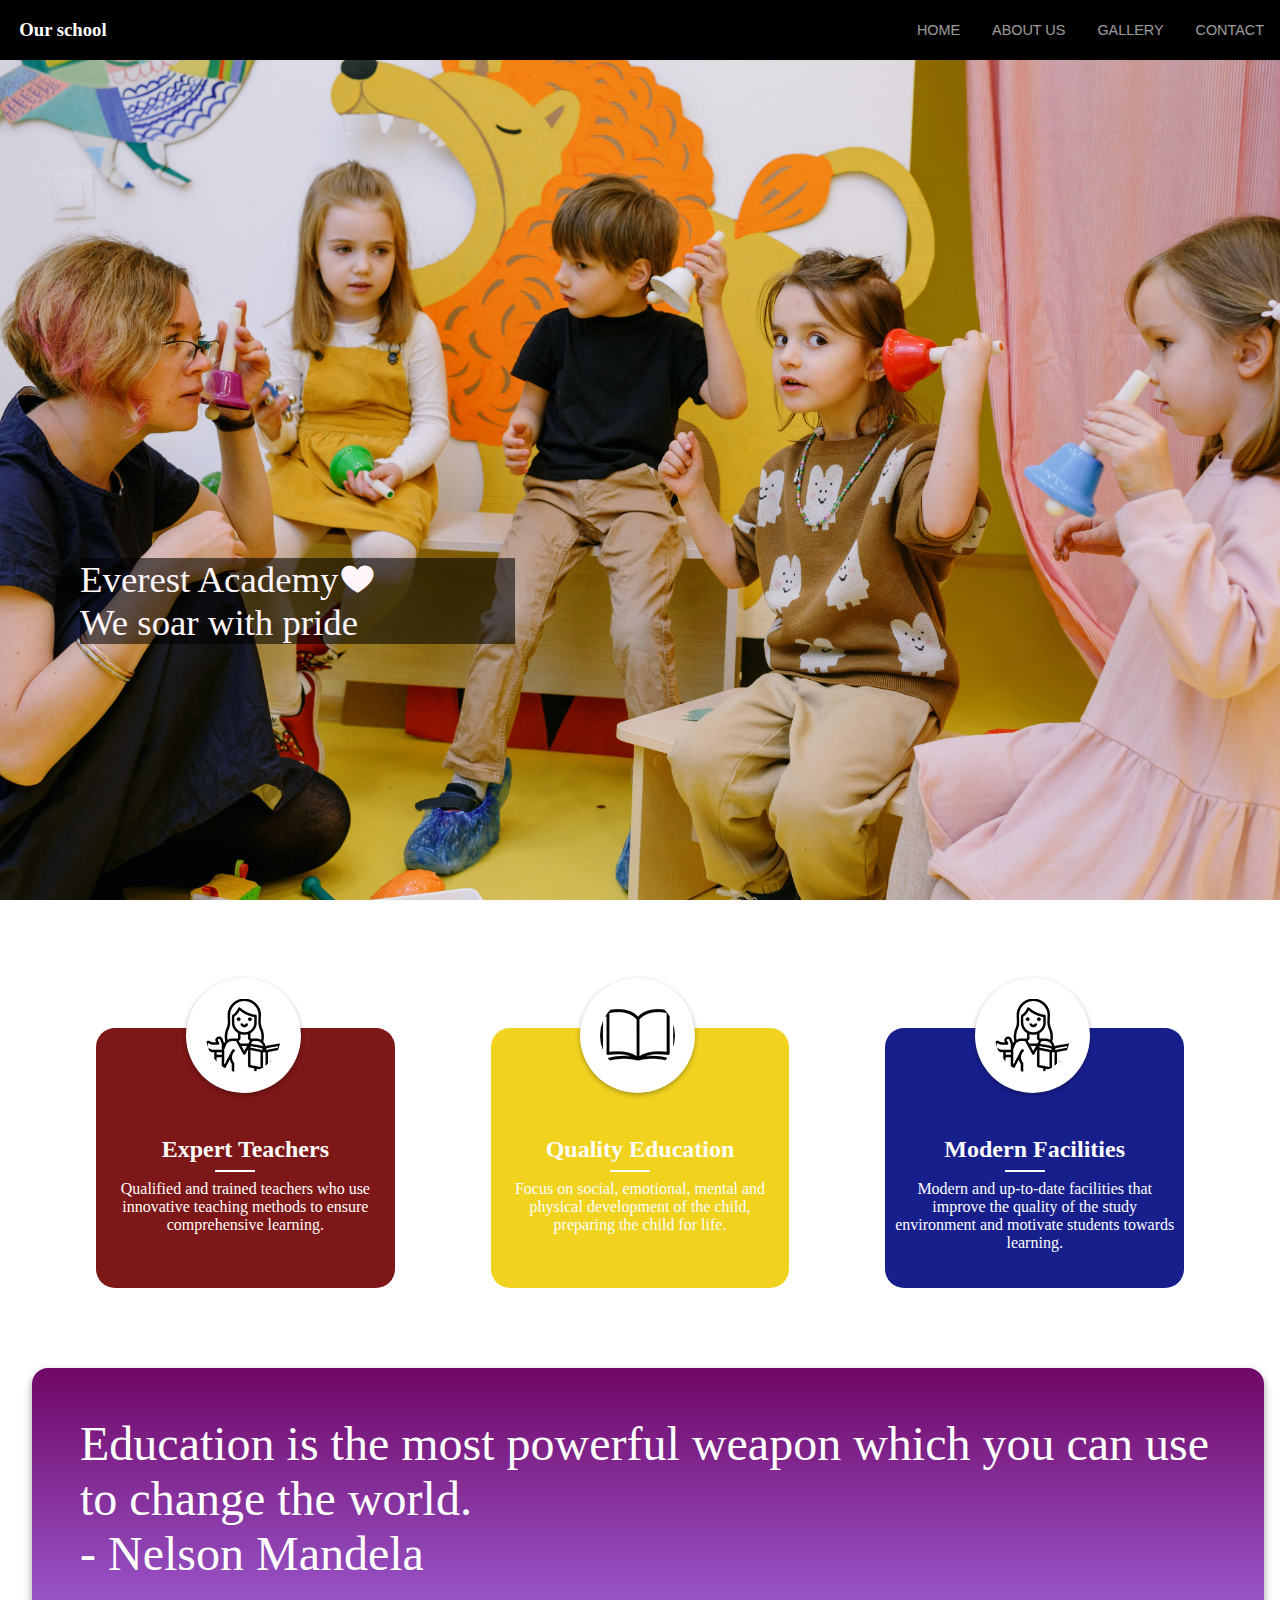
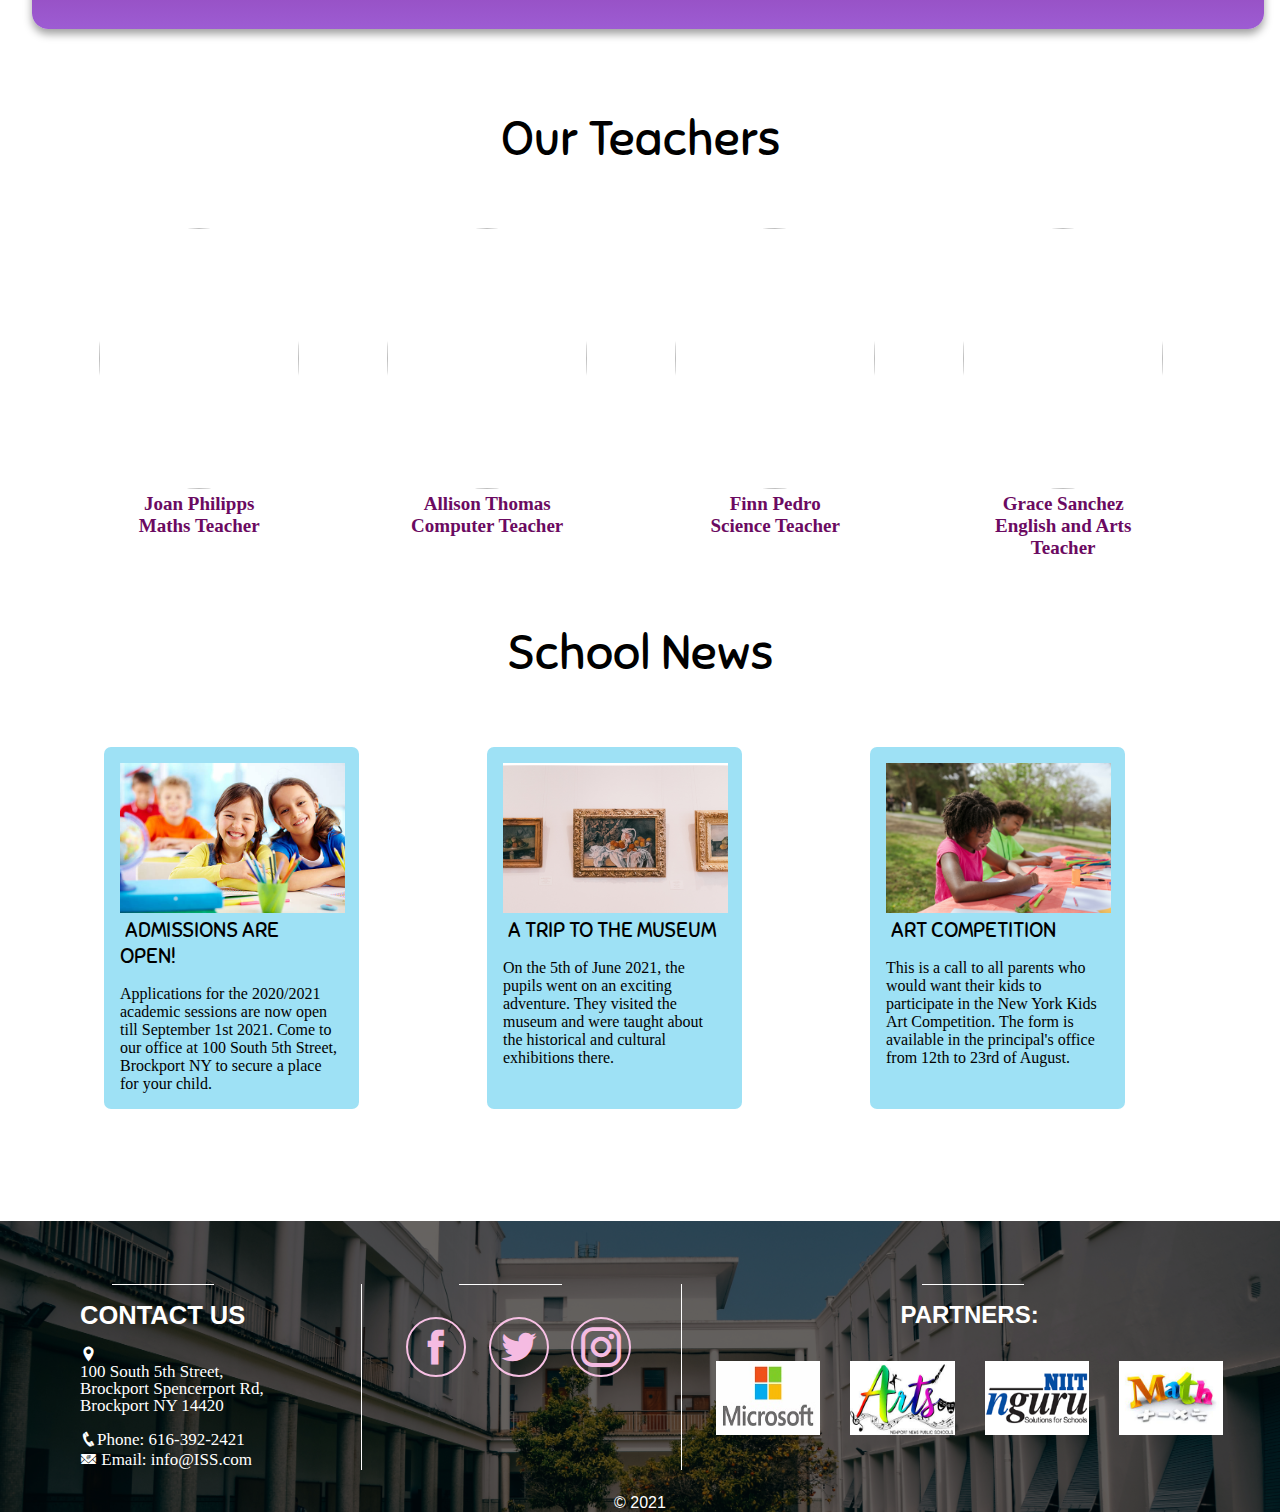
==== index.html @ 8b0aff9b "first commit" ====
<!DOCTYPE html>
<html lang="en">

<head>
    <link rel="stylesheet" type="text/css" href="./css/main.css">
    <meta charset="UTF-8">
    <meta http-equiv="X-UA-Compatible" content="IE=edge">
    <meta name="viewport" content="width=device-width, initial-scale=1.0">
    <link rel="shortcut icon" href="./images/images (1).png" type="image/x-icon">
    <meta name="description" content="Everest Academy, New York, is a conducive environment
    that provides an exciting learning platform for kids. Ranking as one of the best schools in NY, IES is a place for your 
    child to be.">
    <link rel="stylesheet" href="./font/icofont/icofont.css">
    <title>Everest Academy</title>
</head>

<body>

    
    <main>

<div class="topnav" id="myTopnav">
    <div class="head"> <h3>Our school</h3></div>
<nav>
  <a href="index.html" class="active">Home</a>
  <a href="about.html">About us</a>
  <a href="gallery.html">Gallery</a>
  <a href="contact.html">Contact</a>
  </nav>


  <a href="javascript:void(0);" 
  style="font-size:15px;" 
  class="icon" 
  onclick="myFunction()">&#9776;</a>
        
</div>

<div class="top">

<div class="css3ad-container">

        <div class="css3ad-fifth">
            <p>Learning is fun 
            <span class="icofont-paper-plane"></span> <br>
            Learning is beautiful
            </p>   
        </div>
        <div class="css3ad-fourth">
            <p>A book<span class="icofont-book"></span> a day <br> Keeps ignorance away.</p>
        </div>
        <div class="css3ad-third">
            <p>Every child is an artist<span class="icofont-paint"></span><br>
                Pride in excellence
            </p>
        </div>
        <div class="css3ad-second">
            <p>Today a reader<span class="icofont-learn"></span> <br>
            Tomorrow, a leader.
            </p>
        </div>
        <div class="css3ad-first">
            <p>Everest Academy<span class="icofont-heart"></span> <br>
                We soar with pride
            </p>
        </div>

</div>
 </div>

                <div class="features">
            <div class="teach">
                <img src="./images/teacher.png" class="f-icon" alt="">
                    <h2>Expert Teachers</h2>
                    <div class="hr"></div>
                <p>
                     Qualified and trained teachers who use innovative teaching methods to ensure <br> comprehensive learning.
                </p>
            </div>

            <div class="quality">
                <img src="./images/book.png" class="f-icon" alt="">
                    <h2>Quality Education </h2>
                    <div class="hr"></div>
                    <p>
                    Focus on social, emotional, mental and physical development of the child, preparing the child for life.
                </p>
            </div>


            <div class="facilities">
                <img src="./images/teacher.png" class="f-icon" alt="">
                <h2>Modern Facilities</h2>
                <div class="hr"></div>
                <p>
                    Modern and up-to-date facilities that improve the quality of the study environment and motivate students towards learning.
                </p>
            </div>

        
        </div>
              
    <div class="quote">
    <p>
    Education is the most powerful weapon which you can use to change the world.
    <br>- Nelson Mandela
    </p>
    </div>

    <div class="schstaff">
        <h2>Our Teachers</h2>
        <div class="staff">
        <div class="teacher">
            <img src="./images/teach 6.jpg" alt="">
            <p>Joan Philipps</p>
            <p>Maths Teacher</p>
        </div>
        <div class="teacher">
            <img src="./images/teach (3).jpg" alt="">
            <p>Allison Thomas</p>
            <p>Computer Teacher</p> 
        </div>
        <div class="teacher">
            <img src="./images/teach (5).jpg" alt="">
            <p>Finn Pedro</p>
            <p>Science Teacher</p>
        </div>
        
        <div class="teacher">
            <img src="./images/teach (4).jpg" alt="">
            <p>Grace Sanchez</p>
            <p>English and Arts Teacher</p>
        </div>
        
        </div>
    </div>

    <div class="schoolnews">
        <h2>School News</h2>
        <div class="schnews">
            <div class="news">
            <img src="./images/khh.jpg" alt="" height = "150px">
            <span>ADMISSIONS ARE OPEN!</span>
            <p>  
            Applications for the 2020/2021 academic sessions are now open till September 1st 2021. Come to our office at 100 South 5th Street, Brockport NY to secure a place for your child. </p>
            </div>            

            <div class="news">
            <img src="./images/museum (2).jpg" alt="" height = "150px">
            <span>A TRIP TO THE MUSEUM</span>
            <p>  
            On the 5th of June 2021, the pupils went on an exciting adventure. They visited the museum and were
            taught about the historical and cultural exhibitions there. </p>
            </div>
            
            <div class="news">
            <img src="./images/back4.jpg" alt="" height = "150px">
            <span>ART COMPETITION</span>
            <p>  
            This is a call to all parents who would want their kids to participate in the New York Kids Art Competition. The form is available in the principal's office from 12th to 23rd of August. </p>
            </div>
        </div>
    </div>
    </main> 
    
    <footer>
    <div id="footer_logo">
    <img src="./images/logo.png" alt="">
    </div>
<div class="footer-content">
    <div class="location">
        <div class="hrule" style="margin-left: 2rem;"></div>
            <div class="address"><h2 style="padding: 1rem 0;">CONTACT US</h2></div>
            <div class="icofont-location-pin">
                    <p>100 South 5th Street,<br/>
                    Brockport Spencerport Rd,<br/>
                    Brockport NY 14420
                        </p>
            </div>
            <div class="phone-email">  
             <span class="icofont-phone">Phone: 616-392-2421</span>   
            <span class="icofont-email"> Email: info@ISS.com </span>
            </div>
    </div>


<div class="social">
        <div class="hrule" style="margin-left: 4rem;"></div>
    <div class="icons">
            <a href="#">
            <span class="icofont-facebook icofont"></span>
            </a>
        
            <a href=""#>
            <span class="icofont-twitter icofont"></span>
            </a>
            <a href="#">
            <span class="icofont-instagram icofont"></span>
            </a>
    </div>
</div>
<div class="partners">
    <div class="hrule" style="margin-left: 15rem;"></div>
<h2 style="padding: 1rem 0;">PARTNERS:</h2>
<div class="partners-img">
<img src="./images/microsoft.jpg" alt="" name = "microsoft">
<img src="./images/art.jfif" alt="" name = "art">
<!--<img src="./images/streets2click.png" alt="" name = "streets2click"> -->
<img src="./images/niit_guru.png" alt="" name = "niit">
<img src="./images/math.jfif" alt="" name = "math">
</div>

</div>
</div>
<div class="footer_text">
<p> &copy; 2021</p>
</div>
    </footer>
<script src="./main.js"></script>
<script src="./all.min.js"></script>
</body>

</html>
---- css/main.css ----
* {
  padding: 0;
  margin: 0;
  box-sizing: border-box;
  text-decoration: none;
}

*::after,
*::before {
  box-sizing: inherit;
}

body {
  overflow-x: hidden;
  box-sizing: border-box;
}

::-webkit-scrollbar {
  background-color: rgb(243, 169, 218);
}

::-webkit-scrollbar-track {
  background-color: thistle;
  border-radius: 7px;
}

::-webkit-scrollbar-track-piece:vertical:end {
  background-color: rgb(252, 255, 71);
}

::-webkit-scrollbar-thumb {
  background-color: rgb(153, 213, 248);
  border-radius: 7px;
}

.logo img {
  width: 65px;
}

.top {
  width: 100%;
  height: 100vh;
  /*clip-path: polygon(
    0 0,
    15% 0%,
    85% 0%,
    100% 0,
    100% 100%,
    50% 92%,
    0 100%,
    0% 85%
  );*/
}

.css3ad-container {
  overflow: hidden;
  width: 100%;
  height: 100vh;
}
.css3ad-first,
.css3ad-second,
.css3ad-third,
.css3ad-fourth,
.css3ad-fifth {
  width: 100%;
  height: 100vh;
  position: absolute;
  overflow: hidden;
  cursor: pointer;
  -webkit-transition: all 0s linear;
  transition: all 0s linear;
}

.css3ad-first {
  background: url("../images/back\ \(2\).jpg") no-repeat;
  animation: cycle 25s linear infinite;
  -webkit-animation: cycle 25s linear infinite;
  background-size: cover;
  color: rgb(255, 246, 252);
}
.css3ad-second {
  background: url("../images/gallery4.jpg") no-repeat;
  animation: cycletwo 25s linear infinite;
  -webkit-animation: cycletwo 25s linear infinite;
  background-size: cover;
  color: rgb(226, 5, 197);
}
.css3ad-third {
  background: url("../images/gallery12.jpg") no-repeat;
  animation: cyclethree 25s linear infinite;
  -webkit-animation: cyclethree 25s linear infinite;
  background-size: cover;
  color: rgb(218, 40, 55);
}
.css3ad-fourth {
  background: url("../images/top\ \(5\).jpg") no-repeat;
  animation: cyclefour 25s linear infinite;
  -webkit-animation: cyclefour 25s linear infinite;
  background-size: cover;
  color: rgb(247, 204, 16);
}
.css3ad-fifth {
  background: url("../images/gallery9.jpg") no-repeat;
  animation: cyclefive 25s linear infinite;
  -webkit-animation: cyclefive 25s linear infinite;
  background-size: cover;
  color: #33cfff;
}

.css3ad-first p,
.css3ad-second p,
.css3ad-third p,
.css3ad-fourth p,
.css3ad-fifth p {
  width: 34%;
  background-color: rgba(0, 0, 0, 0.568);
  font-size: 2.3rem !important;
}

@-webkit-keyframes cycle {
  0% {
    top: 0px;
  }
  4% {
    top: 0px;
  }
  16% {
    top: 0px;
    opacity: 1;
    z-index: 0;
  }
  21% {
    top: 0px;
    opacity: 0;
    z-index: -1;
  }
  92% {
    top: 0px;
    opacity: 0;
    z-index: 0;
  }
  96% {
    top: 0px;
    opacity: 0;
  }
  100% {
    top: 0px;
    opacity: 1;
  }
}
@-webkit-keyframes cycletwo {
  0% {
    top: 0px;
    opacity: 0;
  }
  16% {
    top: 0px;
    opacity: 0;
  }
  20% {
    top: 0px;
    opacity: 1;
  }
  24% {
    top: 0px;
    opacity: 1;
  }
  36% {
    top: 0px;
    opacity: 1;
    z-index: 0;
  }
  41% {
    top: 0px;
    opacity: 0;
    z-index: -1;
  }
  100% {
    top: 0px;
    opacity: 0;
    z-index: -1;
  }
}
@-webkit-keyframes cyclethree {
  0% {
    top: 0px;
    opacity: 0;
  }
  36% {
    top: 0px;
    opacity: 0;
  }
  40% {
    top: 0px;
    opacity: 1;
  }
  44% {
    top: 0px;
    opacity: 1;
  }
  56% {
    top: 0px;
    opacity: 1;
  }
  61% {
    top: 0px;
    opacity: 0;
    z-index: -1;
  }
  100% {
    top: 0px;
    opacity: 0;
    z-index: -1;
  }
}

@-webkit-keyframes cyclefour {
  0% {
    top: 0px;
    opacity: 0;
  }
  56% {
    top: 0px;
    opacity: 0;
  }
  60% {
    top: 0px;
    opacity: 1;
  }
  64% {
    top: 0px;
    opacity: 1;
  }
  76% {
    top: 0px;
    opacity: 1;
    z-index: 0;
  }
  81% {
    top: 0px;
    z-index: -1;
  }
  100% {
    top: 0px;
    z-index: -1;
  }
}
@-webkit-keyframes cyclefive {
  0% {
    top: 0px;
    opacity: 0;
  }
  76% {
    top: 0px;
    opacity: 0;
  }
  80% {
    top: 0px;
    opacity: 1;
  }
  84% {
    top: 0px;
    opacity: 1;
  }
  96% {
    top: 0px;
    opacity: 1;
    z-index: 0;
  }
}

header,
.top {
  animation: moveInBottom 0.4s ease-out 0.2s;
  animation-fill-mode: backwards;
}

@keyframes moveInBottom {
  0% {
    opacity: 0;
    transform: translateX(4rem);
  }
  100% {
    opacity: 1;
    transform: translate(0);
  }
}

.top p {
  position: relative;
  top: 62%;
  margin: 0 5rem;
  text-justify: auto;
  font-size: 3rem;
  font-family: Comic Sans MS;
  font-weight: 200;
}

#main {
  align-content: center;
}

.features {
  margin-top: 3rem;
  padding: 5rem 3rem 0 3rem;
  display: flex;
}

.teach {
  background-color: rgb(126, 23, 23);
  width: 20rem;
  color: #fff;
  font-family: cursive;
  border-radius: 19px;
  margin-left: 6px;
  text-align: center;
  padding: 7px 7px 2rem 7px;
  position: relative;
  padding-top: 12vh;
  margin: 0 3rem 0 3rem;
  transition: transform 0.3s;
}

.teach .f-icon {
  position: absolute;
  top: -50px;
  left: 30%;
  background: #fff;
  padding: 20px;
  border-radius: 50%;
  box-shadow: 0 2px 5px rgba(0, 0, 0, 0.3);
}

.teach:hover {
  transform: rotate(9deg);
}

.hr {
  width: 40px;
  height: 2px;
  background: #fff;
  position: absolute;
  margin-bottom: 7px;
  left: 40%;
}

.teach p {
  padding-top: 10px;
}

.teach h2 {
  padding-bottom: 7px;
}

.quality {
  background-color: rgb(241, 210, 31);
  width: 20rem;
  color: #fff;
  font-family: cursive;
  border-radius: 19px;
  margin-left: 6px;
  text-align: center;
  padding: 7px;
  padding-bottom: 4vh;
  position: relative;
  padding-top: 12vh;
  margin: 0 3rem 0 3rem;
  transition: transform 0.3s;
}

.quality:hover {
  transform: rotate(9deg);
}

.quality .f-icon {
  position: absolute;
  top: -50px;
  left: 30%;
  background: #fff;
  padding: 20px;
  border-radius: 50%;
  box-shadow: 0 2px 5px rgba(0, 0, 0, 0.3);
}

.quality p {
  padding-top: 10px;
}

.quality h2 {
  padding-bottom: 7px;
}

.facilities {
  background-color: #171f8d;
  width: 20rem;
  color: #fff;
  font-family: cursive;
  border-radius: 19px;
  margin-left: 6px;
  text-align: center;
  padding: 7px;
  padding-bottom: 4vh;
  position: relative;
  padding-top: 12vh;
  margin: 0 3rem 0 3rem;
  transition: transform 0.3s;
}

.facilities:hover {
  transform: rotate(9deg);
}

.facilities .f-icon {
  position: absolute;
  top: -50px;
  left: 30%;
  background: #fff;
  padding: 20px;
  border-radius: 50%;
  box-shadow: 0 2px 5px rgba(0, 0, 0, 0.3);
}

.facilities p {
  padding-top: 10px;
}

.facilities h2 {
  padding-bottom: 7px;
}

@font-face {
  font-family: Sniglet;
  src: url(../font/Sniglet-Regular.ttf);
}

.quote {
  background-image: linear-gradient(to bottom, #700766, #9d5cd3);
  margin: 5rem 1rem 0 2rem;
  padding: 3rem;
  font-family: French Script MT;
  font-size: 3rem;
  color: #fff;
  border-radius: 1rem;
  box-shadow: 0 0.3rem 0.5rem #00000060;
}

.schstaff {
  width: 100%;
  padding: 1rem;
  border-radius: 1rem;
  margin-top: 4rem;
}
.schstaff h2 {
  text-align: center;
  font-size: 3rem;
  font-family: "sniglet", cursive;
  font-weight: 400;
}

.schstaff p:not(:first-child) {
  color: #6b0a61;
}

.staff {
  display: inline-flex;
  margin: 2rem 4rem 0 5.2rem;
}

.teacher {
  margin: 0.7rem 5.5rem 2rem 0;
}

.teacher p {
  font-family: cursive;
  font-weight: 900;
  text-align: center;
  font-size: 19px;
}

.teacher img {
  width: 200px;
  height: 29vh;
  border-radius: 50%;
  transition: transform 0.3s;
  margin-top: 1rem;
}

.teacher img:hover {
  transform: translateY(-0.7rem) scale(1.07);
}

.teacher h2 {
  text-align: center;
}

.schoolnews {
  margin: 0 2.5rem 2rem 2.5rem;
  padding: 1rem 0;
}

.schnews {
  display: flex;
  margin: 2rem 0;
}

.schnews span {
  text-align: center;
  font-size: 1.3rem;
  padding: 0.7rem 0.3rem 1rem 0.3rem;
  font-family: "sniglet", cursive;
  font-weight: 400;
}

.schoolnews h2 {
  text-align: center;
  font-size: 3rem;
  font-family: "sniglet", cursive;
  font-weight: 400;
}

.news {
  background-color: #9ee1f5;
  color: #000;
  margin: 2rem 4rem;
  padding: 1rem;
  transition: transform 0.3s;
  border-radius: 7px;
  width: 255px;
}

.news:hover {
  transform: translatey(0.7rem) scale(0.9);
}

.news p {
  padding-top: 1rem;
}

footer {
  background: url(../images/footer.jpg) no-repeat;
  background-color: rgba(0, 0, 0, 0.575);
  background-blend-mode: overlay;
  background-position: center;
  background-size: cover;
}

.footer-content {
  display: flex;
  margin-top: 2rem;
  width: 100%;
}

.hrule {
  width: 8vw;
  background-color: #fff;
  height: 1.1px;
}
.location {
  color: #fff;
  margin-left: 1rem;
  border-right: solid 0.1rem rgb(255, 255, 255);
  width: 27%;
  padding: 0 4rem;
  font-size: 17px;
  font-family: "Gill Sans", "Gill Sans MT", Calibri, "Trebuchet MS", sans-serif;
}

.phone-email {
  color: #fff;
  margin-top: 1rem;
}

#footer_logo img {
  height: 10vh;
  margin: 1rem 0 0.7rem 35rem;
}

.icon {
  display: none;
}

.social {
  color: #fff;
  width: 25%;
  padding: 0 2.1rem;
  border-right: solid 0.1rem rgb(255, 255, 255);
  font-family: "Gill Sans", "Gill Sans MT", Calibri, "Trebuchet MS", sans-serif;
}

.icons {
  display: flex;
  padding: 0;
  margin-top: 2rem;
  font-family: "Gill Sans", "Gill Sans MT", Calibri, "Trebuchet MS", sans-serif;
}

.icofont {
  display: block;
  text-align: center;
  padding: 0.5rem;
  margin: 0 0.7rem;
  border-radius: 40px;
  border: solid 2px rgb(247, 192, 228);
  font-size: 2.5rem;
  color: rgb(245, 187, 226);
}

.partners {
  width: 45%;
  color: #fff;
  text-align: center;
  font-family: "Gill Sans", "Gill Sans MT", Calibri, "Trebuchet MS", sans-serif;
}

.partners-img img {
  padding: 1rem 0.8rem 0 0.8rem;
  height: 90px;
  width: 130px;
}

.footer_text {
  color: #fff;
  text-align: center;
  font: 1rem sans-serif;
  padding-top: 1.5rem;
}

/**contact us page**/

.main-contact {
  width: 100%;
}

.paragraph {
  background: url(../images/board.jpg);
  background-color: rgba(0, 0, 0, 0.507);
  background-blend-mode: overlay;
  background-position: center;
  background-size: cover;
  text-align: center;
  height: 40vh;
  font-family: cursive;
  font-size: 1.5rem;
  color: rgb(209, 217, 252);
  text-justify: auto;
  padding: 4rem 9rem 3rem 9rem;
}

.paragraph h1 {
  margin-top: 2rem;
}

.contact_us {
  margin: 3rem 0 3rem 21rem;
  padding: 3rem 3rem 2rem 3rem;
  box-shadow: 0.1rem 0.09rem 0.6rem 0.03rem rgb(91, 91, 122);
  width: 40%;
}

.contact {
  display: flex;
  width: 85%;
  margin: 0 0 1rem 0;
  border: 1px solid rgba(0, 0, 0, 0.363);
}

#form {
  width: 100%;
  display: block;
}

.input {
  width: 100%;
  display: flex;
  margin-bottom: 1rem;
}

.icofontForm {
  margin: 1rem 0.7rem;
  font-size: 1.2rem;
}

input.valid {
  border-color: #33cc33;
}
input.invalid {
  border-color: orange;
}
input {
  width: 70%;
  padding: 1rem;
  border-radius: 2rem;
  outline: none;
  border: 0.5px solid;
  margin-bottom: 1rem;
}
input + p {
  opacity: 0;
  margin: 0.2rem 0;
}
input.invalid + p {
  opacity: 1;
  color: orange;
  margin: 0.5rem 0;
}

.err {
  color: red;
  font-size: 15px;
  font-style: italic;
  letter-spacing: 1px;
  margin-bottom: 2rem;
  margin-top: -1.8rem;
  margin-left: 4rem;
  display: none;
}

.comment {
  margin-top: 1rem ;
  width: 110%;
}



#comment-box{
  margin: .5rem 1rem;
}

textarea {
  padding: 1rem;
  resize: none;
  border-radius: 2rem;
  outline: none;
  border: 1px solid rgba(0, 0, 0, 0.582);
}

button,
button:visited,
button:link {
  cursor: pointer;
  padding: 1rem 1.3rem;
  border-radius: 10rem;
  border: none;
  transition: all 0.3s;
  font-size: 1rem;
  text-transform: uppercase;
  display: inline-block;
}

button:hover {
  transform: translateY(-0.5rem) scale(1.03);
  box-shadow: 0.1rem 0.09rem 0.2rem 0.03rem rgb(91, 91, 122);
  background-color: rgb(29, 39, 167);
  color: #fff;
}

button:active,
button:focus {
  outline: none;
  transform: translateY(-0.1px);
  box-shadow: 0 0.5rem 1rem #333;
}

.btn--animated {
  animation: moveInBottom 0.4s ease-out 0.2s;
  animation-fill-mode: backwards;
}

@keyframes moveInBottom {
  0% {
    opacity: 0;
    transform: translateX(4rem);
  }
  100% {
    opacity: 1;
    transform: translate(0);
  }
}

div h3 {
  float: left;
  display: block;
  color: #fff;
  margin: 1.2rem;
}

/* header */
.topnav {
  position: fixed;
  width: 100%;
  overflow: hidden;
  background-color: rgb(0, 0, 0);
  display: flex;
  margin: 0 0 0 auto;
  justify-content: space-between;
  align-items: center;
  z-index: 1;
}
nav {
  float: left;
  margin-left: 3rem;
}
.topnav a {
  float: left;
  display: block;
  color: #f2f2f2;
  text-align: center;
  font-family: "Gill Sans", "Gill Sans MT", Calibri, "Trebuchet MS", sans-serif;
  color: #fff;
  opacity: 0.6;
  margin: 1rem;
  text-decoration: none;
  text-transform: uppercase;
  font-size: 0.9rem;
}

.topnav .icon {
  display: none;
}

.topnav a:hover {
  opacity: 1;
}

/*about us page*/

.about {
  background: url(../images/aboutUs.jpg);
  background-color: rgba(0, 0, 0, 0.507);
  background-blend-mode: overlay;
  background-position: center;
  background-size: cover;
  text-align: center;
  height: 40vh;
  font-family: cursive;
  font-size: 1.4rem;
  color: rgb(210, 239, 248);
  text-justify: auto;
  padding: 4rem 9rem 3rem 9rem;
}

.about h1 {
  margin-top: 2rem;
}

.exec {
  margin: 4rem 0;
}

.exec h1 {
  font-size: 2.5rem;
  font-family: cursive;
  text-align: center;
  margin: 2rem 0;
  text-decoration: underline;
}

.exec h2 {
  color: rgb(0, 17, 255);
  font-family: cursive;
  margin: 1rem;
}

.officers {
  margin: 0 8rem;
  color: black;
  height: 200px;
}

.officers img {
  width: 25%;
  height: 90%;
  border-radius: 50%;
  margin-left: 1rem;
}

.officerspara {
  padding: 0 2rem;
  font-family: cursive;
  font-size: 1em;
}

.owner {
  float: left;
}

.owner img {
  float: left;
margin-right: 1rem;
}

#ownerpara {
  text-align: left;
}

.board {
  float: right;
}

.board img {
  float: right;
margin-left: 1rem;
}

#boardpara {
  text-align: right;
}

.principal {
  float: left;
}

.principal img {
  float: left;
margin-right: 1rem;
}

#principalpara {
  text-align: left;
}

.history {
  margin: 1rem 3rem;
  padding: 1rem;
  border-radius: 2rem;
  font-family: cursive;
  font-size: 1em;
}

.history h1 {
  text-align: center;
  color: rgb(0, 17, 255);
  margin: 1rem;
  font-size: 2.5rem;
}

.mission-vision {
  font-size: 1.2rem;
  padding: 2rem;
  display: flex;
  font-family: Dubai Medium;
  margin: 4rem 1rem;
  color: #fff;
}

.mission-vision h2 {
  text-align: center;
}

.mission {
  margin: 2rem;
padding: 2rem;
  background-color: #530792;
  width: 50%;
}

.vision {
  margin: 2rem;
  padding: 2rem;
  background-color: #530792;
  width: 50%;
}

/*gallery*/

.gallery {
  background: url(../images/back4.jpg);
  background-color: rgba(0, 0, 0, 0.507);
  background-blend-mode: overlay;
  background-position: center;
  background-size: cover;
  text-align: center;
  height: 40vh;
  font-family: cursive;
  font-size: 1.4rem;
  color: rgb(210, 239, 248);
  text-justify: auto;
}

.gallery-h1{
padding-top: 5rem;
}


.slider {
  overflow: hidden;
  margin: 9rem;
}

.slider figure {
  position: relative;
  width: 2000%;
  left: 0;
  animation: 90s slider infinite;
}

.slide {
  width: 5%;
  height: 90vh;
  float: left;
}

/*tablet view*/
@media screen and (max-width: 600px) {
  .topnav a,
  .dropdown .dropbtn {
    display: none;
  }
  .topnav a.icon {
    float: right;
    display: block;
  }

  .topnav {
    position: absolute;
    width: 100%;
    margin: 0;
    justify-content: space-between;
  }
  .topnav.responsive {
    width: 100%;
    position: relative;
    padding: 1rem;
    display: block;
  }
  .topnav.responsive .icon {
    position: absolute;
    right: 1rem;
    top: 1rem;
    padding: 0.7rem;
    margin: 0;
  }

  .topnav.responsive a {
    float: none;
    display: block;
    padding: .5rem;
    background-color: #6b0a61;
  }

  .topnav.responsive a:hover {
    background-color: yellow;
  }
  /* .topnav.responsive a:not(:last-child) {
    margin: 3rem 0 -3rem 0;
  }*/
  .topnav.responsive a:nth-child(1) {
    margin-top: 3.2rem;
  }

  .css3ad-first p,
  .css3ad-second p,
  .css3ad-third p,
  .css3ad-fourth p,
  .css3ad-fifth p {
    width: 47%;
    background-color: rgba(0, 0, 0, 0.568);
    font-size: 1.5rem !important;
  }
  .features {
    display: block;
  }

  .teach {
    width: 100%;
    margin-left: 0;
    margin-bottom: 7rem;
  }

  .quality {
    width: 100%;
    margin-left: 0;
    margin-bottom: 7rem;
  }

  .facilities {
    width: 100%;
    margin-left: 0;
    margin-bottom: 7rem;
  }

  .teach .f-icon {
    position: absolute;
    left: 37%;
  }

  .quality .f-icon {
    left: 37%;
  }

  .facilities .f-icon {
    left: 37%;
  }

  .schoolnews {
    margin: 1rem 2rem;
  }
  .schnews {
    margin: 1rem 4.7rem;
    display: block;
  }

  .quote {
    font-size: 2rem;
  }
  .schstaff {
    padding: 3rem 1rem 1rem 1rem;
    margin: auto;
  }

  .schstaff p {
    font-size: 2rem;
  }

  .staff {
    margin: 1rem 6rem;
    padding: 0 1rem;
    display: block;
  }

  .schstaff h2 {
    font-size: 2.5rem;
  }

  .teacher {
    padding: 0 1.4rem;
    margin: 2rem 1.5rem;
  }

  .teacher p {
    font-size: 15px;
  }

  .teacher img {
    width: 250px;
    height: 45vh;
  }

  .footer-content {
    display: block;
    margin-top: 2rem;
  }
  .hrule {
    display: none;
  }
  .location {
    margin: 0 6rem;
    border: none;
    width: 80%;
    font-size: 20px;
  }

  .social {
    border: none;
  }
  .icons {
    margin: 3rem 9rem;
  }

  .partners {
    font-size: 20px;
    width: 100%;
    color: #fff;
    text-align: center;
    font-family: "Gill Sans", "Gill Sans MT", Calibri, "Trebuchet MS",
      sans-serif;
  }

  .partners-img img {
    padding: 1rem 0.8rem 0 0.8rem;
    height: 90px;
    width: 130px;
  }

  .footer_text {
    color: #fff;
    text-align: center;
    font: 1rem sans-serif;
    padding-top: 1.5rem;
  }

/*about us*/

  .exec h1 {
    font-size: 2rem;
  }

  .about {
    font-size: 1.4rem;
    padding: 4rem 5rem;
  }

  .history h1 {
    font-size: 2rem;
  }

  .history {
    margin: 1rem 2rem;
    font-size: 1em;
  }


.officers {
  display: block; 
  min-width: 100%;
  margin: 2rem 1rem 2rem 0;
  height: auto;
}

  .officers img {
    float: none;
    width: 40%;
    height: 50%;
    margin: 0 10rem;
  }

  .officerspara {
    padding: 0 2rem;
    margin: 0 1rem;
    font-family: cursive;
    font-size: 1rem;
  }

  #boardpara{
    text-align: left;
}

  .officerspara h2 {
    text-align: center;
  }

.mission-vision {
  font-size: 1.2rem;
  display: inline-block;
  font-family: Dubai Medium;
  background-color: #fff;
  margin: 1rem 0;
  color: #fff;
}

  .mission-vision h2 {
    text-align: center;
  }

  .mission {
    margin: 1rem 0 4rem 0;
    background-color: #530792;
    padding: 2rem;
    width: 100%;
  }

  .vision {
    margin: 1rem 0 4rem 0;
    background-color: #530792;
    padding: 2rem;
    width: 100%;
  }

/*gallery*/

.slider {
  margin: 2rem;
}

.slide{
height: 60vh;
}

.paragraph{
font-size: .9rem;
padding: 5rem  1rem ;
}

/*contact us*/

.contact_us {
  margin: 3rem 0 3rem 2rem;
  padding: 3rem 3rem 2rem 3rem;
  box-shadow: 0.1rem 0.09rem 0.6rem 0.03rem rgb(91, 91, 122);
  width: 87%;
}

.comment span{
font-family:Verdana, Geneva, Tahoma, sans-serif; font-weight: 500; 
margin: 0 6rem;
}

}

/*mobile phone*/

@media screen and (max-width: 450px) {

  .topnav a.icon {
    float: right;
    display: block;
  }

  .topnav {
    position: absolute;
    width: 100%;
    margin: 0;
    justify-content: space-between;
  }

  .css3ad-first p,
  .css3ad-second p,
  .css3ad-third p,
  .css3ad-fourth p,
  .css3ad-fifth p {
    width: 65%;
  }

  .teach .f-icon {
    position: absolute;
    left: 34%;
  }

  .quality .f-icon {
    left: 34%;
  }

  .facilities .f-icon {
    left: 34%;
  }

  .staff {
    margin: 1rem 2.5rem;
    padding: 0 1rem;
    display: block;
  }

  .teacher {
    padding: 0 1.4rem;
    margin: 2rem 1.5rem;
  }

  .teacher p {
    font-size: 18px;
  }

  .teacher img {
    width: 200px;
    height: 37vh;
  }

  .schoolnews {
    margin: 1rem;
  }
  .schnews {
    margin: 1rem 3rem;
    display: block;
  }

  .news {
    margin: 2rem;
  }

  .location {
    margin: 0 3rem;
    border: none;
    width: 80%;
    font-size: 20px;
  }

  .icons {
    margin: 3rem 4rem;
  }

  .partners-img img {
    padding: 1rem 0.8rem 0 0.8rem;
    height: 70px;
    width: 100px;
  }

  /*about us*/

  .about {
    font-size: 1rem;
    padding: 4rem 5rem;
  }

  .history h1 {
    font-size: 2rem;
  }

  .history {
    margin: 1rem 2rem;
    font-size: 1em;
  }

  .exec h1 {
    font-size: 2rem;
  }

  .officers {
  display: block; 
  min-width: 100%;
  margin: 2rem 1rem 2rem 0;
  height: auto;
}

  .officers img {
    float: none;
    width: 60%;
    height: 50%;
    margin: 0 5.7rem;
  }

  .officerspara {
    padding: 0 2rem;
    margin: 0 1rem;
    font-family: cursive;
    font-size: 1rem;
  }

  #boardpara{
    text-align: left;
}


  .officerspara h2 {
    text-align: center;
  }

.mission-vision {
  font-size: 1.2rem;
  display: inline-block;
  font-family: Dubai Medium;
  background-color: #fff;
  margin: 1rem 0;
  color: #fff;
}

  .mission-vision h2 {
    text-align: center;
  }

  .mission {
    margin: 2rem 0;
    background-color: #530792;
    padding: 2rem;
    width: 100%;
  }

  .vision {
    margin: 2rem 0;
    background-color: #530792;
    padding: 2rem;
    width: 100%;
  }

/*gallery*/

.slider {
  margin: 2rem;
}

.slide{
height: 50vh;
}

/*contact us*/

.paragraph{
font-size: .9rem;
padding: 5rem  1rem ;
}

.contact_us {
  margin: 3rem 0 3rem 2rem;
  padding: 3rem 3rem 2rem 3rem;
  box-shadow: 0.1rem 0.09rem 0.6rem 0.03rem rgb(91, 91, 122);
  width: 87%;
}

.comment span{
font-family:Verdana, Geneva, Tahoma, sans-serif; font-weight: 500; 
margin: 0 6rem;
}

}
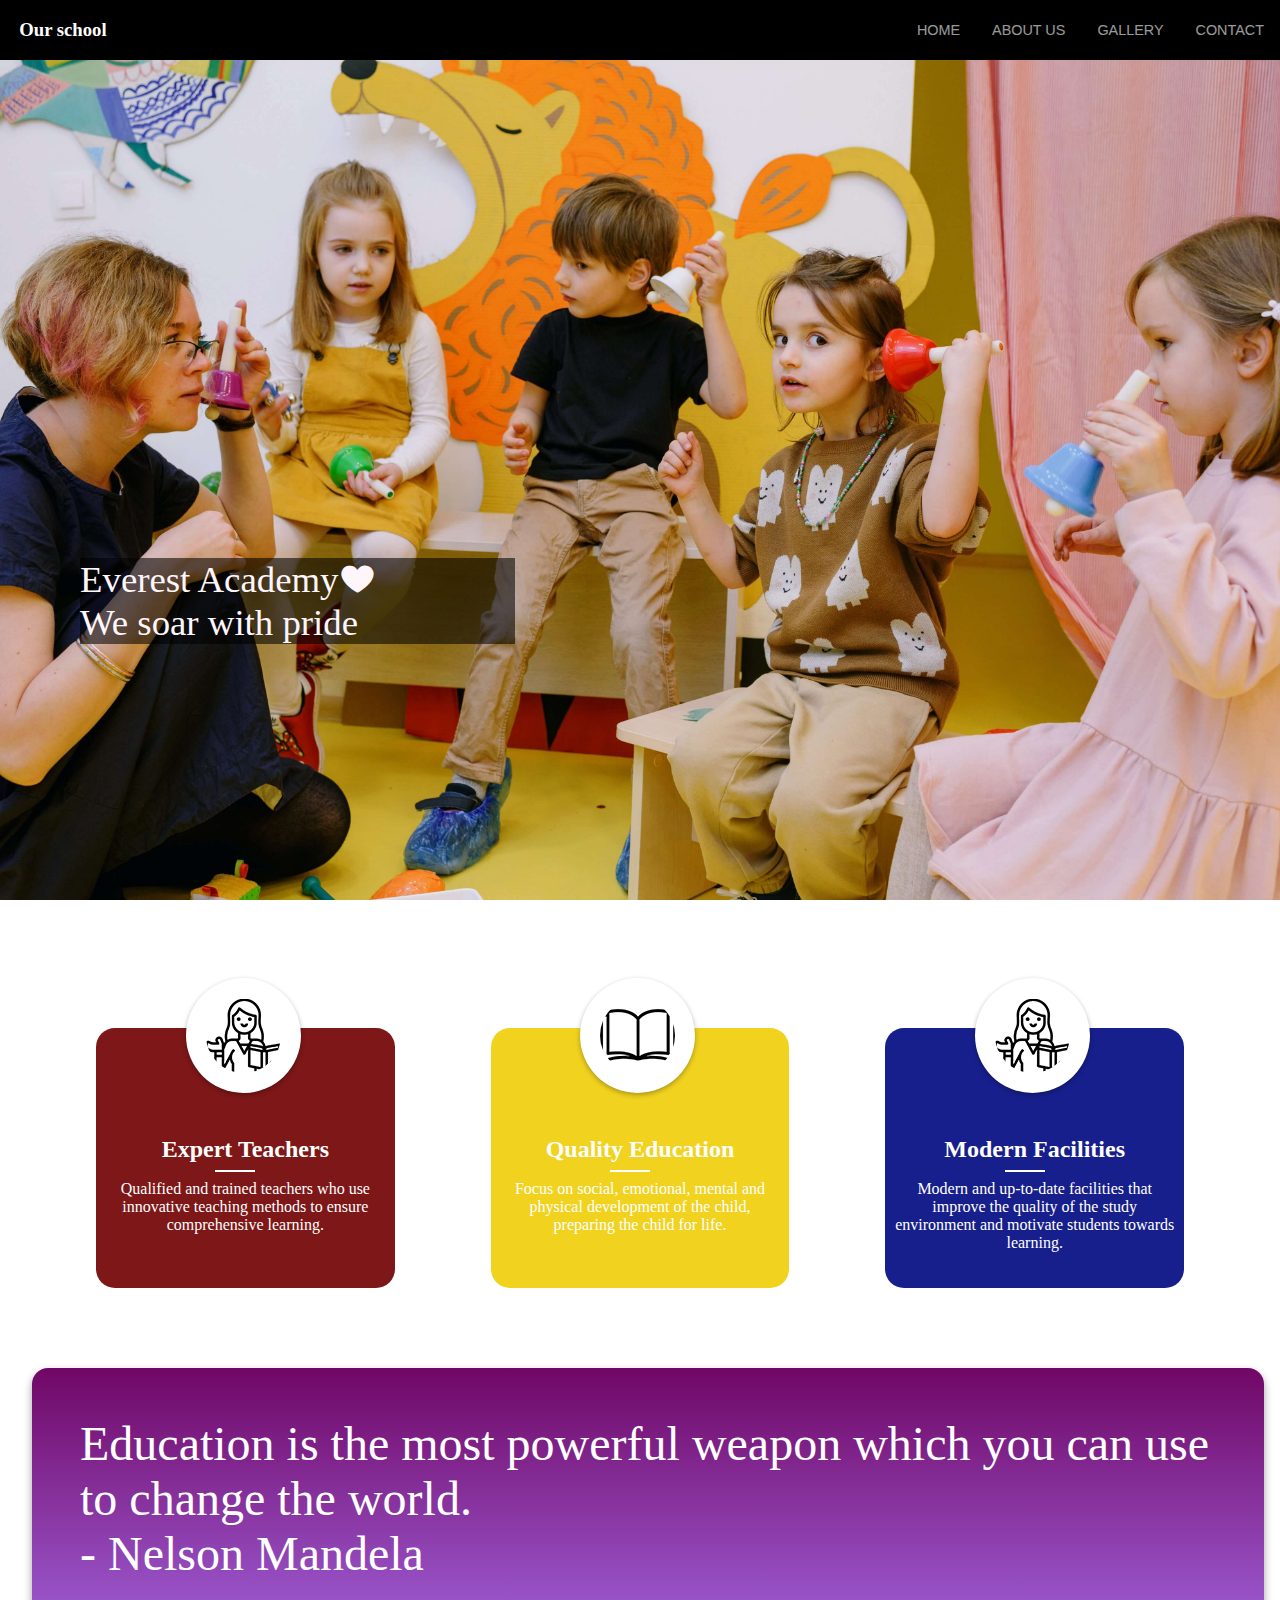
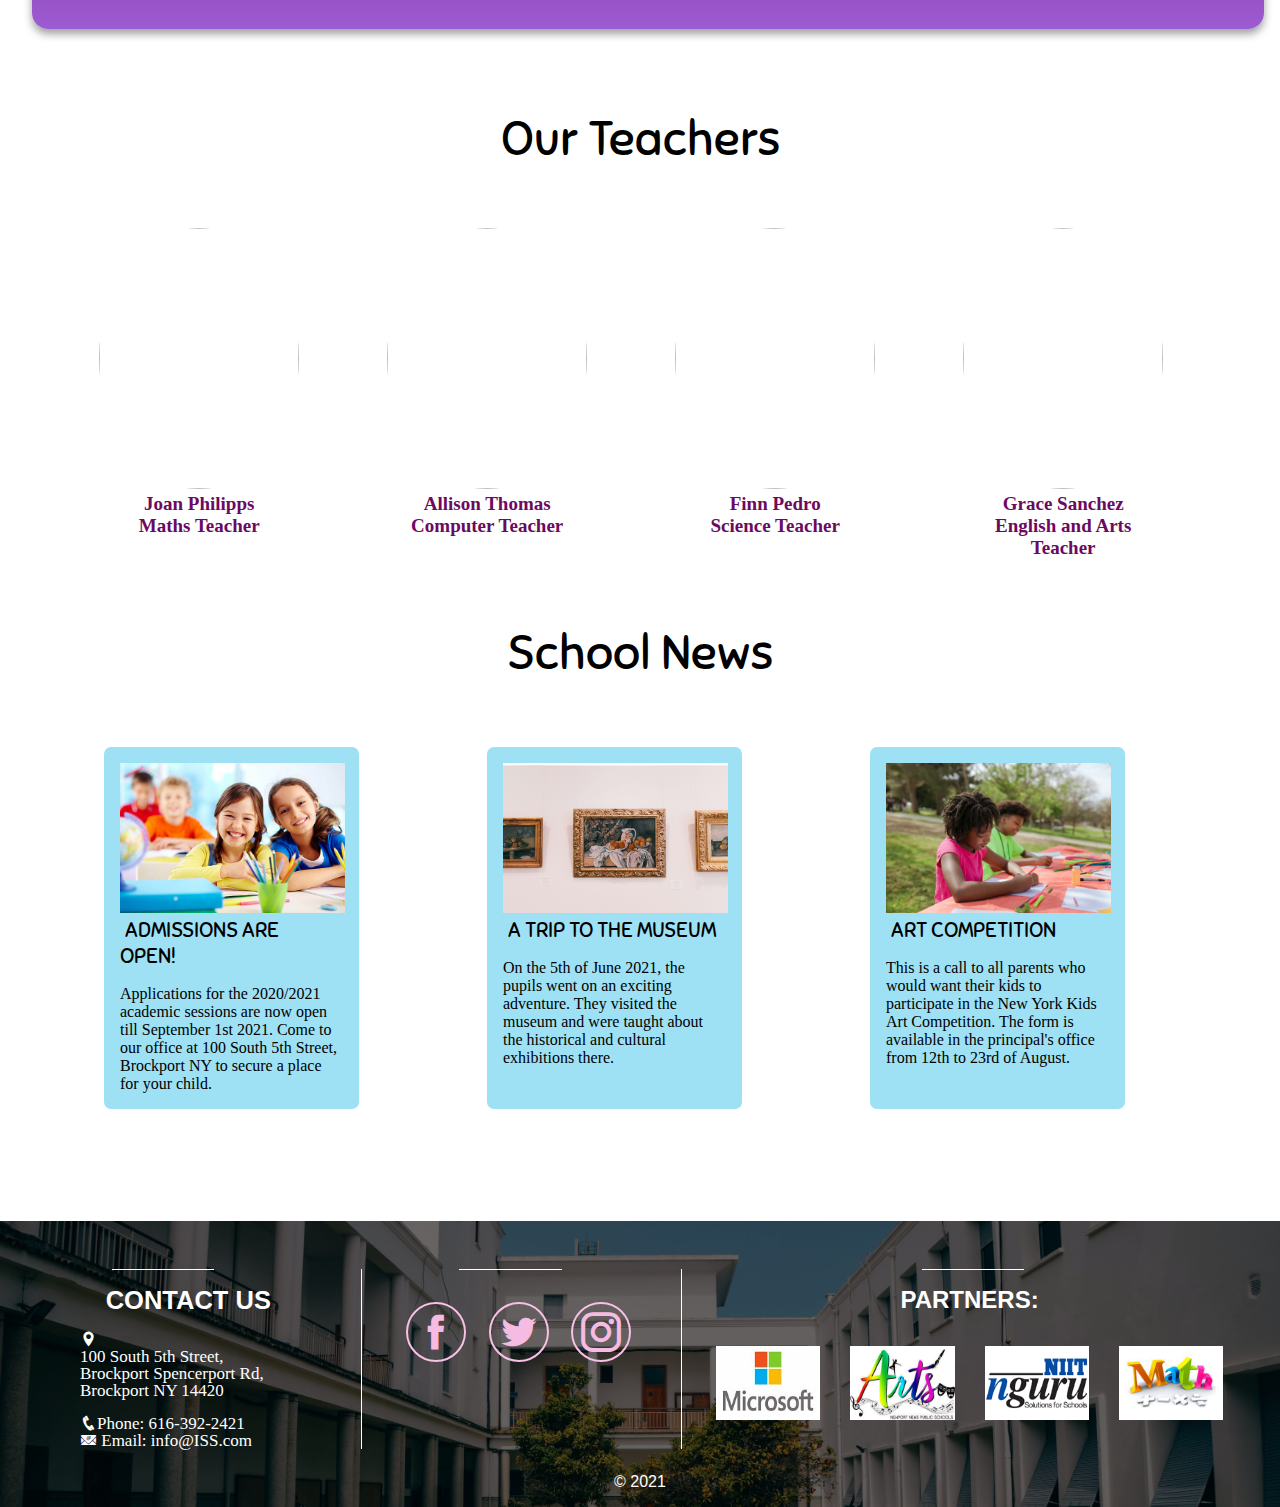
==== commit 497a47e2: "media queries" ====
--- a/index.html
+++ b/index.html
@@ -136,7 +136,7 @@
     </div>
 
     <div class="schoolnews">
-        <h2>School News</h2>
+        <h2>School News</h2>    
         <div class="schnews">
             <div class="news">
             <img src="./images/khh.jpg" alt="" height = "150px">
@@ -164,13 +164,10 @@
     </main> 
     
     <footer>
-    <div id="footer_logo">
-    <img src="./images/logo.png" alt="">
-    </div>
 <div class="footer-content">
     <div class="location">
         <div class="hrule" style="margin-left: 2rem;"></div>
-            <div class="address"><h2 style="padding: 1rem 0;">CONTACT US</h2></div>
+            <div class="address"><h2 style="padding: 1rem 0; text-align: center;">CONTACT US</h2></div>
             <div class="icofont-location-pin">
                     <p>100 South 5th Street,<br/>
                     Brockport Spencerport Rd,<br/>
@@ -178,8 +175,8 @@
                         </p>
             </div>
             <div class="phone-email">  
-             <span class="icofont-phone">Phone: 616-392-2421</span>   
-            <span class="icofont-email"> Email: info@ISS.com </span>
+             <p class="icofont-phone">Phone: 616-392-2421</p>   
+            <p class="icofont-email"> Email: info@ISS.com </p>
             </div>
     </div>
 
--- a/css/main.css
+++ b/css/main.css
@@ -511,6 +511,8 @@
   font-weight: 400;
 }
 
+
+
 .schoolnews h2 {
   text-align: center;
   font-size: 3rem;
@@ -542,6 +544,7 @@
   background-blend-mode: overlay;
   background-position: center;
   background-size: cover;
+  padding: 1rem 0
 }
 
 .footer-content {
@@ -570,17 +573,12 @@
   margin-top: 1rem;
 }
 
-#footer_logo img {
-  height: 10vh;
-  margin: 1rem 0 0.7rem 35rem;
-}
-
 .icon {
   display: none;
 }
 
 .social {
-  color: #fff;
+  color: rgb(61, 43, 43);
   width: 25%;
   padding: 0 2.1rem;
   border-right: solid 0.1rem rgb(255, 255, 255);
@@ -1136,7 +1134,12 @@
     height: 45vh;
   }
 
+footer{
+padding: 1rem 0;
+}
+
   .footer-content {
+    text-align: center;
     display: block;
     margin-top: 2rem;
   }
@@ -1144,17 +1147,20 @@
     display: none;
   }
   .location {
-    margin: 0 6rem;
     border: none;
-    width: 80%;
+    width: 100%;
+margin: 0;
     font-size: 20px;
   }
 
   .social {
+    width: 100%;
+    display: flex;
+    justify-content: center;
     border: none;
   }
   .icons {
-    margin: 3rem 9rem;
+    margin: 3rem ;
   }
 
   .partners {
@@ -1324,15 +1330,15 @@
     left: 34%;
   }
 
+
   .staff {
-    margin: 1rem 2.5rem;
-    padding: 0 1rem;
-    display: block;
+    margin: 2rem 6rem;
+    padding: 0;
   }
 
   .teacher {
-    padding: 0 1.4rem;
-    margin: 2rem 1.5rem;
+    padding: 0;
+    margin: 2rem 0;
   }
 
   .teacher p {
@@ -1345,21 +1351,31 @@
   }
 
   .schoolnews {
-    margin: 1rem;
-  }
+    margin: 0 6rem;
+  }
+
+.schoolnews h2{
+display: block;
+font-size: 2.5rem;
+}
+
   .schnews {
-    margin: 1rem 3rem;
+    margin: 0;
     display: block;
   }
 
   .news {
-    margin: 2rem;
-  }
-
-  .location {
-    margin: 0 3rem;
+    margin: 2rem 0;
+  }
+
+footer{
+padding: 1rem 0;
+}
+
+ .location {
+    margin: 0;
     border: none;
-    width: 80%;
+    width: 100%;
     font-size: 20px;
   }
 
